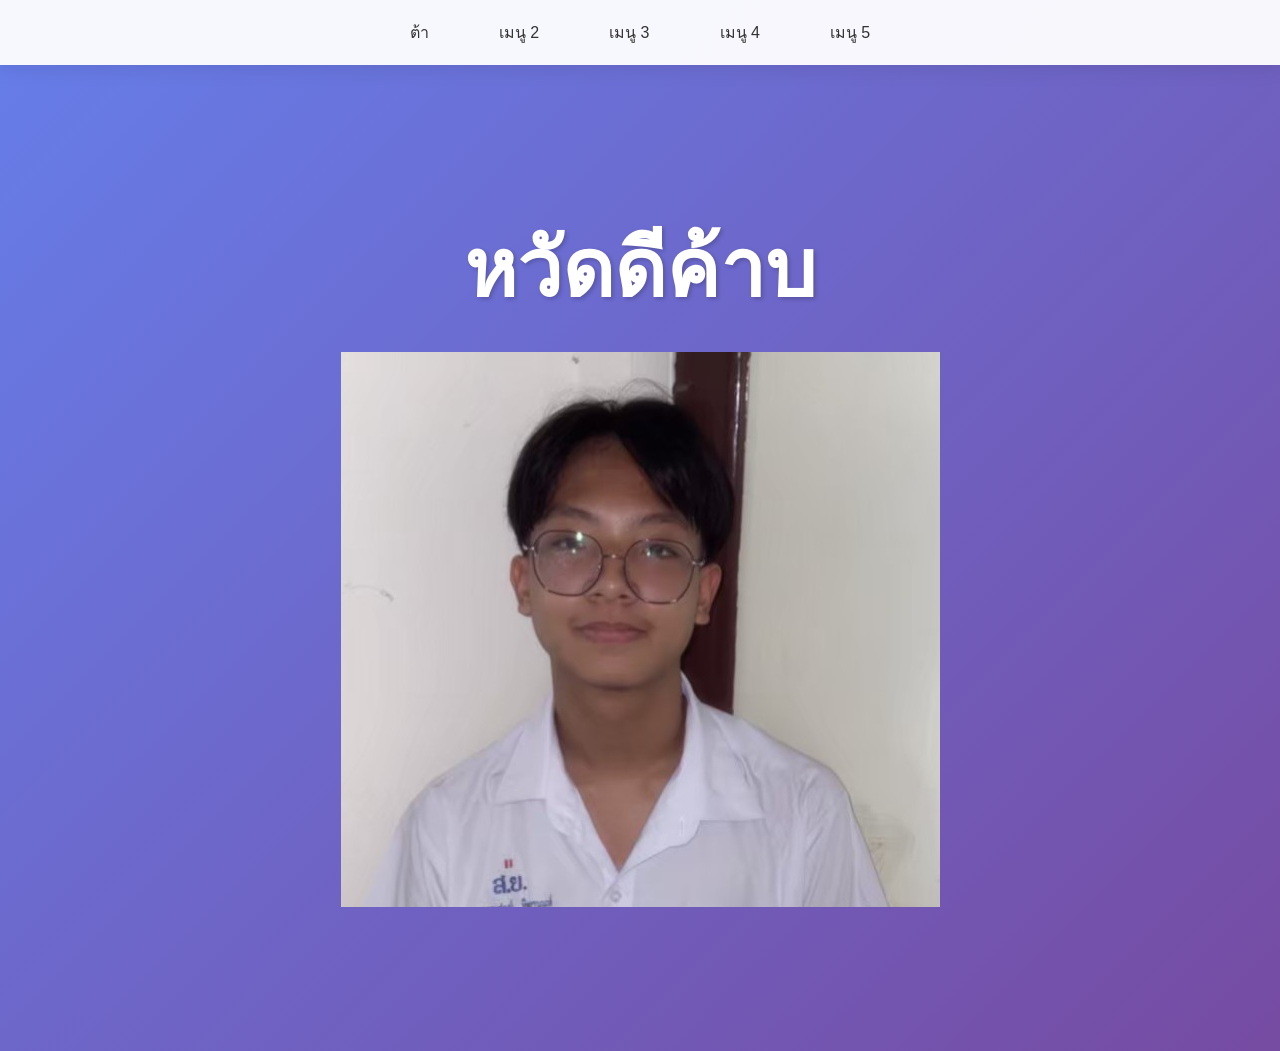
==== index.html @ 41783dae "Add files via upload" ====
<!DOCTYPE html>
<html lang="th">
<head>
    <meta charset="UTF-8">
    <meta name="viewport" content="width=device-width, initial-scale=1.0">
    <title>เว็บไซต์ของฉัน</title>
    <link rel="stylesheet" href="first page.css">
</head>
<body>
    <script src="firstpage.js"></script>
    <nav>
        <div class="nav-container">
            <ul class="nav-menu">
                <li><a href="menu1.html">ต้า</a></li>
                <li><a href="menu2.html">เมนู 2</a></li>
                <li><a href="menu3.html">เมนู 3</a></li>
                <li><a href="menu4.html">เมนู 4</a></li>
                <li><a href="menu5.html">เมนู 5</a></li>
            </ul>
        </div>
    </nav>

    <main class="main-content">
        <section class="hero">
            <h1>หวัดดีค้าบ</h1>
           <img id="myimg" src="f3.jpg" alt="เน็ตพี่กากรอโหลดเเป๊ป " onclick="changeImg()">
        </section>
    </main>
</body>
</html>
---- first page.css ----
* {
            margin: 0;
            padding: 0;
            box-sizing: border-box;
        }

        body {
            font-family: 'Segoe UI', Tahoma, Geneva, Verdana, sans-serif;
            background: linear-gradient(135deg, #667eea 0%, #764ba2 100%);
            min-height: 100vh;
        }

        /* Navigation */
        nav {
            background: rgba(255, 255, 255, 0.95);
            box-shadow: 0 2px 20px rgba(0, 0, 0, 0.1);
            position: sticky;
            top: 0;
            z-index: 100;
        }

        .nav-container {
            max-width: 1200px;
            margin: 0 auto;
            padding: 0 20px;
        }

        .nav-menu {
            display: flex;
            justify-content: center;
            list-style: none;
            gap: 10px;
        }

        .nav-menu li a {
            display: block;
            padding: 20px 30px;
            text-decoration: none;
            color: #333;
            font-weight: 500;
            font-size: 16px;
            transition: all 0.3s ease;
            position: relative;
        }

        .nav-menu li a::after {
            content: '';
            position: absolute;
            bottom: 0;
            left: 50%;
            transform: translateX(-50%);
            width: 0;
            height: 3px;
            background: linear-gradient(90deg, #667eea, #764ba2);
            transition: width 0.3s ease;
        }

        .nav-menu li a:hover {
            color: #667eea;
        }

        .nav-menu li a:hover::after {
            width: 80%;
        }

        /* Main Content */
        .main-content {
            max-width: 1200px;
            margin: 0 auto;
            padding: 60px 20px;
        }

        .hero {
            text-align: center;
            color: white;
            padding: 80px 20px;
        }

        .hero h1 {
            font-size: 5rem;
            margin-bottom: 20px;
            text-shadow: 2px 2px 4px rgba(0, 0, 0, 0.2);
        }

        .hero p {
            font-size: 1.2rem;
            opacity: 0.9;
        }

        /* Responsive */
        @media (max-width: 768px) {
            .nav-menu {
                flex-direction: column;
                align-items: center;
                gap: 0;
            }

            .nav-menu li a {
                padding: 15px 20px;
            }

            .hero h1 {
                font-size: 2rem;
            }
        }
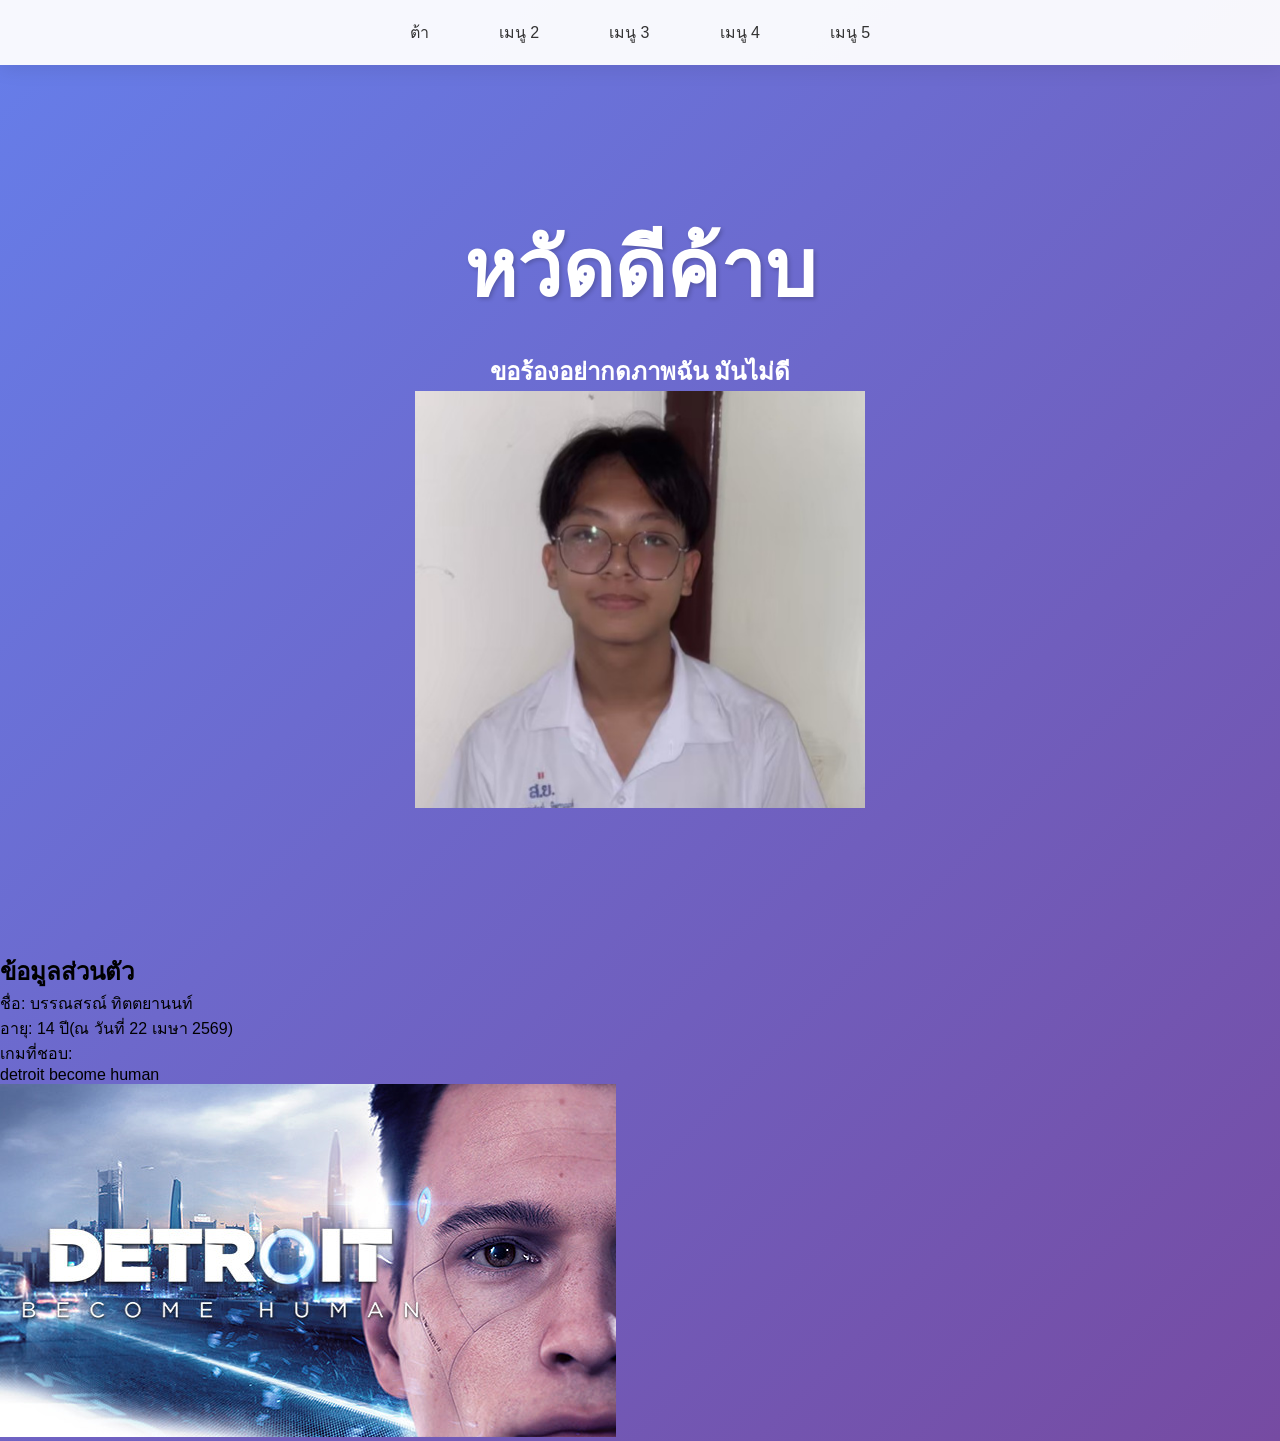
==== commit 906b2ae8: "Add files via upload" ====
--- a/index.html
+++ b/index.html
@@ -5,9 +5,14 @@
     <meta name="viewport" content="width=device-width, initial-scale=1.0">
     <title>เว็บไซต์ของฉัน</title>
     <link rel="stylesheet" href="first page.css">
+   
+    <meta name="viewport" content="width=device-width, initial-scale=1.0">
 </head>
 <body>
-    <script src="firstpage.js"></script>
+    <script src="firstpage.js">
+  
+
+    </script>
     <nav>
         <div class="nav-container">
             <ul class="nav-menu">
@@ -23,8 +28,23 @@
     <main class="main-content">
         <section class="hero">
             <h1>หวัดดีค้าบ</h1>
-           <img id="myimg" src="f3.jpg" alt="เน็ตพี่กากรอโหลดเเป๊ป " onclick="changeImg()">
+            <h2>ขอร้องอย่ากดภาพฉัน มันไม่ดี</h2>
+            
+           <img id="myimg" src="f3.jpg" alt="เน็ตพี่กากรอโหลดเเป๊ป " onclick="changeImg()"><br>
+
+      <p id="text1" style="display: none;" onclick="changeImg()">ก็บอกเเล้วอย่ากด😡😡</p>
         </section>
     </main>
+    <div id="inform">
+        <h2>ข้อมูลส่วนตัว</h2>
+        <p>ชื่อ: บรรณสรณ์ ทิตตยานนท์</p>
+        <p>อายุ: 14 ปี(ณ วันที่ 22 เมษา 2569)</p>
+        <p>เกมที่ชอบ: </p>
+        <p>detroit become human </p>
+        <img src="dbh.jpg" alt="detroit become human">
+
+
+
+    </div>
 </body>
 </html>
--- a/first page.css
+++ b/first page.css
@@ -103,7 +103,26 @@
                 font-size: 2rem;
             }
         }
-   
+         img {
+  max-width: 100%;
+  height: auto;
+}
+#myimg {
+  max-width: 450px;
+  height: auto;
+  transition: 0.3s;
+}
+#myimg:hover {
+  transform: scale(1.1);
+}
+#text1 {
+  font-size: 2rem;
+  color: red;
+  margin-top: 10px;
+  cursor: pointer;
+}
+  
+
 
 
         
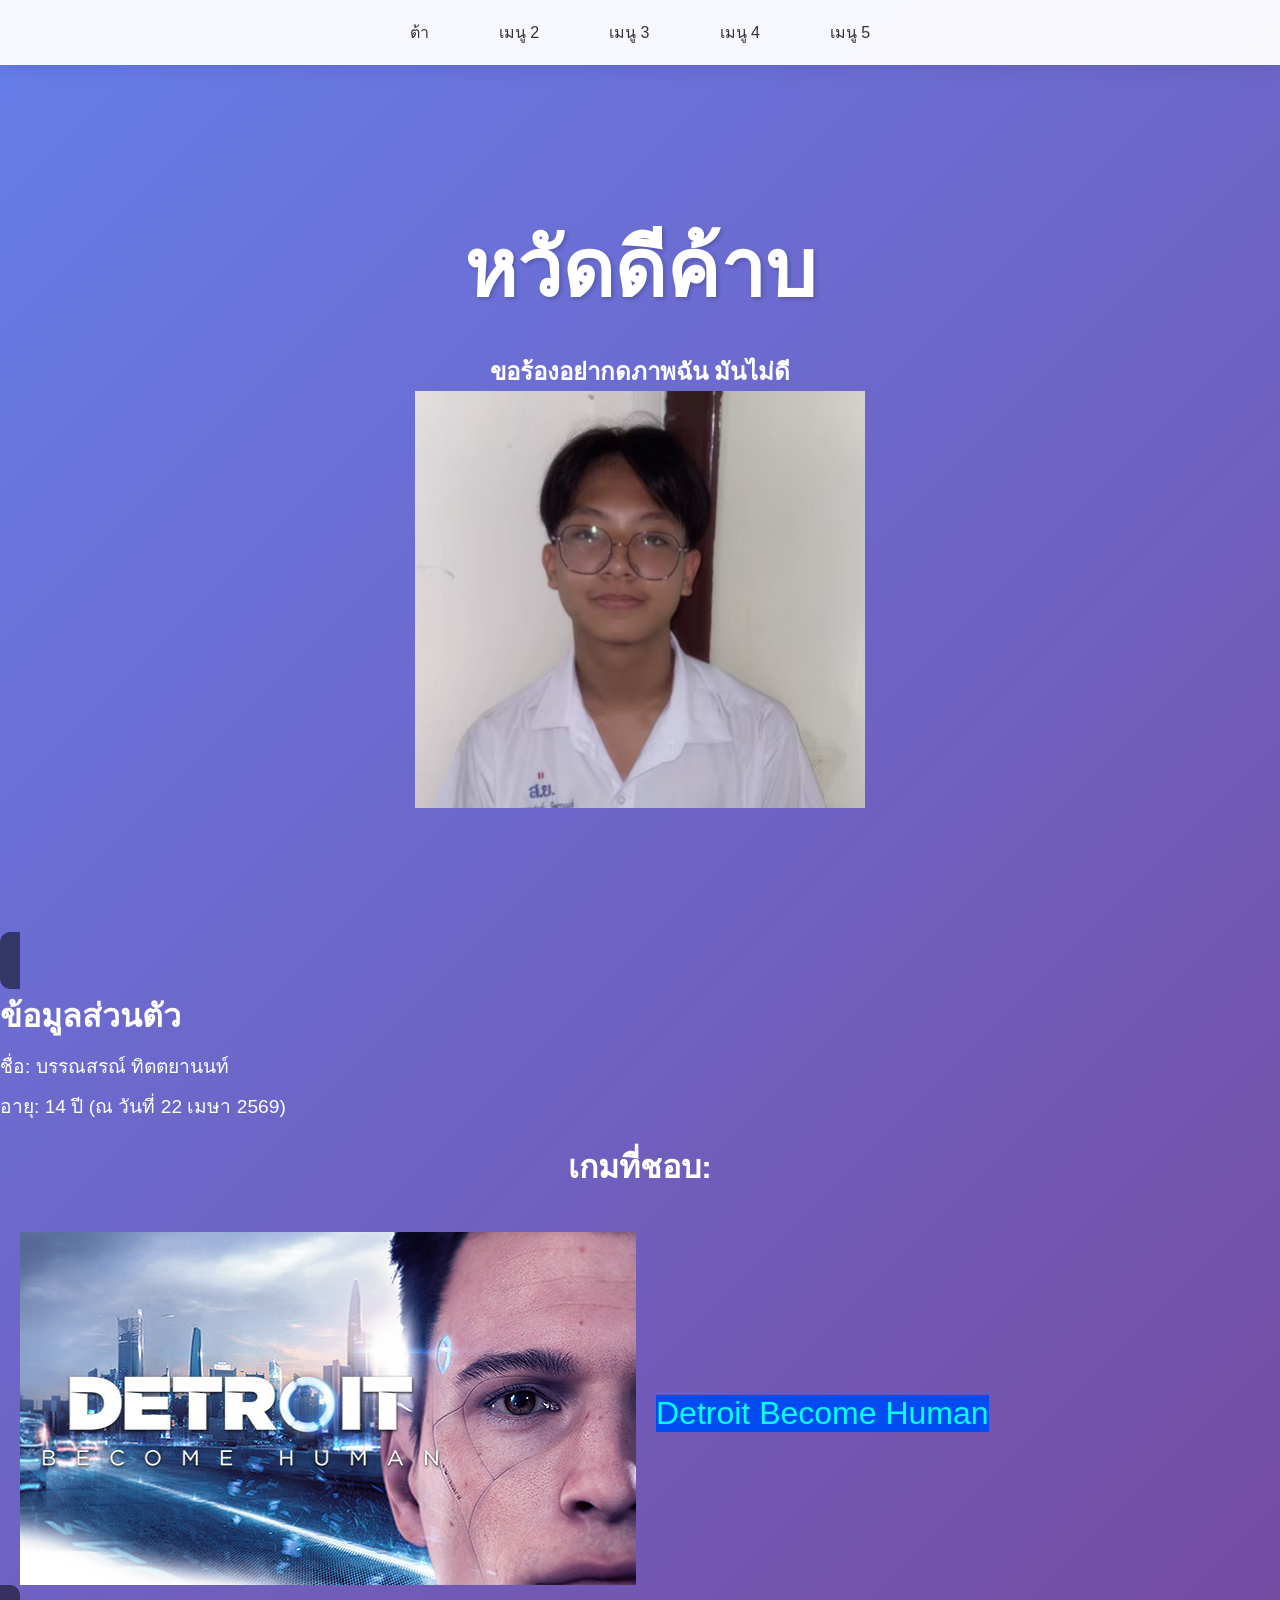
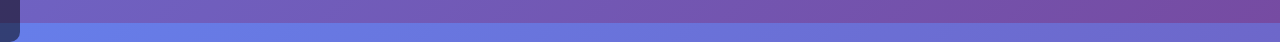
==== commit 98628c55: "Update index.html" ====
--- a/index.html
+++ b/index.html
@@ -32,19 +32,24 @@
             
            <img id="myimg" src="f3.jpg" alt="เน็ตพี่กากรอโหลดเเป๊ป " onclick="changeImg()"><br>
 
-      <p id="text1" style="display: none;" onclick="changeImg()">ก็บอกเเล้วอย่ากด😡😡</p>
+      <p id="text1" style="display: none;" onclick="showtext()">ก็บอกเเล้วอย่ากด😡😡</p>
         </section>
     </main>
-    <div id="inform">
-        <h2>ข้อมูลส่วนตัว</h2>
-        <p>ชื่อ: บรรณสรณ์ ทิตตยานนท์</p>
-        <p>อายุ: 14 ปี(ณ วันที่ 22 เมษา 2569)</p>
-        <p>เกมที่ชอบ: </p>
-        <p>detroit become human </p>
-        <img src="dbh.jpg" alt="detroit become human">
+    
+   <di id="inform">
+  <h2 class="h2">ข้อมูลส่วนตัว</h2>
 
+  <div class="profile">
+    <p>ชื่อ: บรรณสรณ์ ทิตตยานนท์</p>
+    <p>อายุ: 14 ปี (ณ วันที่ 22 เมษา 2569)</p>
+  </div>
 
+  <h3>เกมที่ชอบ:</h3>
 
-    </div>
-</body>
+  <div class="box1">
+    <img src="dbh.jpg" alt="detroit become human">
+    <p class="p1">Detroit Become Human</p>
+  </div>
+
+    </body>
 </html>
--- a/first page.css
+++ b/first page.css
@@ -121,8 +121,45 @@
   margin-top: 10px;
   cursor: pointer;
 }
-  
+.h2 {
+  font-size: 2rem;
+  color: white;
+  margin-top: 20px;
+}
 
+p {
+  font-size: 1.2rem;
+  color: white;
+  margin-top: 10px;
+}
+.p1 {
+  font-size: 2rem;
+  color: cyan;
+  margin-top: 10px;
+background-color: rgb(0, 76, 241);
+
+}
+#inform {
+  background-color: rgba(0, 0, 0, 0.5);
+  padding: 20px;
+  border-radius: 10px;
+  margin-top: 20px;
+ 
+}
+.box1 {
+ display: flex;
+  align-items: center;
+  gap: 20px;
+  padding: 20px;
+  border-radius: 10px;
+  margin-top: 20px;
+}
+h3 {
+  font-size: 2rem;
+  color: white;
+  margin-top: 20px;
+  text-align: center;
+}
 
 
         
